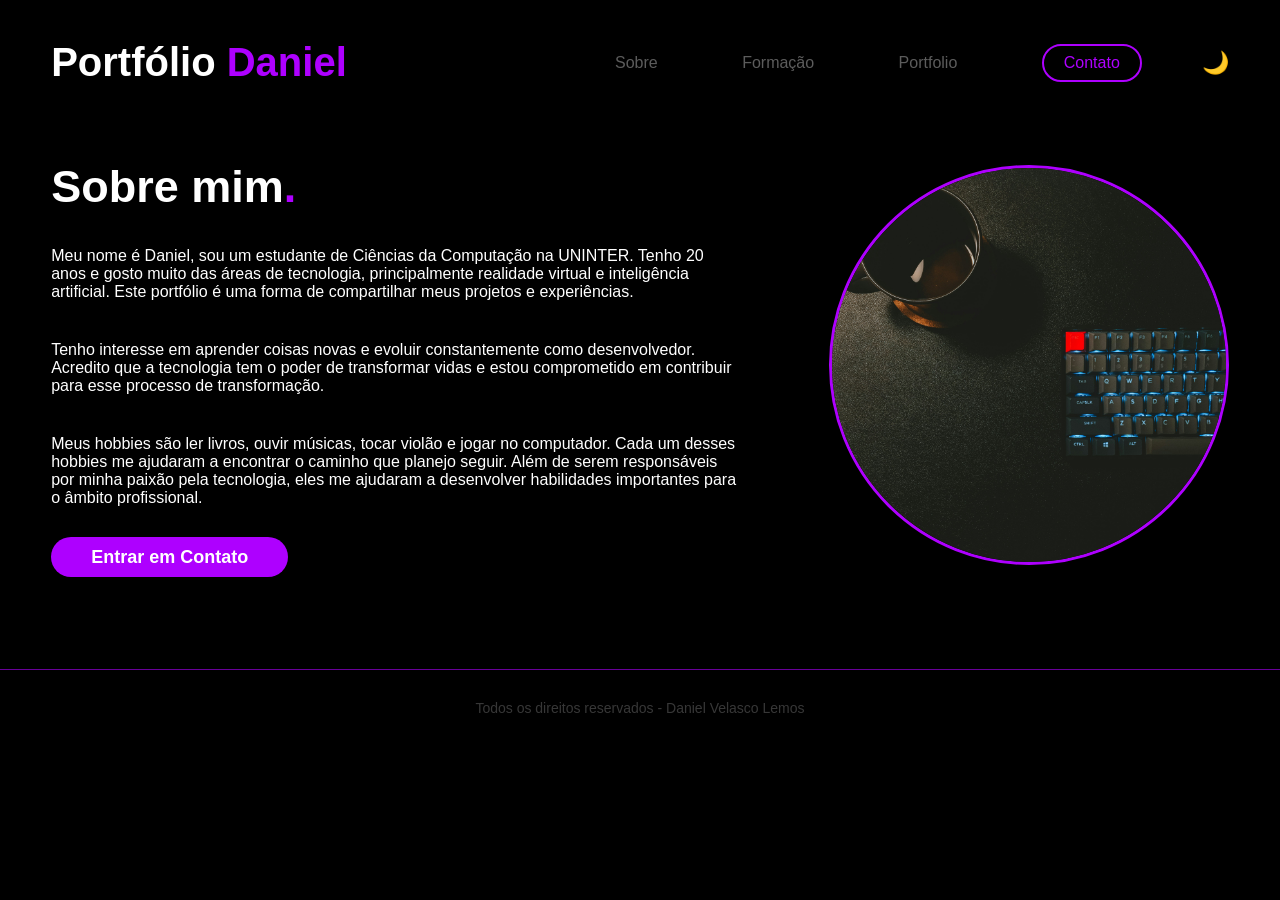
==== index.html @ f472d92f "Rename sobre.html to index.html" ====
<!DOCTYPE html>
<html lang="en">
<head>
    <meta charset="UTF-8">
    <meta name="viewport" content="width=device-width, initial-scale=1.0">
    <link rel="stylesheet" href="style.css">
    <title>Sobre Portfólio Daniel</title>
</head>
<body>
    <!-- Header do site, com o menu de navegação para as páginas "Sobre", "Formação", "Portfolio" e "Contato". -->
    <header>
        <div class="interface">
            <!-- Logo do site, com o nome "Portfolio Daniel". -->
            <div class="logo">
                <a href="sobre.html">
                    <h1><span class="white">Portfólio</span> Daniel</h1>
                </a>
            </div>
            <!-- Menu de navegação para as páginas "Sobre", "Formação", "Portfolio" e "Contato". -->
            <nav class="menu">
                <ul>
                    <li><a href="sobre.html">Sobre</a></li>
                    <li><a href="formacao.html">Formação</a></li>
                    <li><a href="portfolio.html">Portfolio</a></li>
                    <li><a href="contato.html"><span class="purple">Contato</span></a></li>
                </ul>
                <button id="tema" onclick="trocarTema()">🌙</button>
            </nav>
        </div>
    </header>

    <!-- Main do site, com a seção "Sobre mim", onde o usuário pode ler uma breve descrição sobre o autor do portfólio. -->
    <main>
        <section class="sobre">
            <div class="interface">
                <div class="flex">
                    <div class="txt1">
                        <!-- Título "Sobre mim", seguido de um parágrafo com uma breve descrição sobre o autor do portfólio. -->
                        <h2>Sobre mim<span class="purple">.</span></h2>
                        <p>Meu nome é Daniel, sou um estudante de Ciências da Computação na UNINTER. Tenho 20 anos e gosto muito das áreas de tecnologia, principalmente realidade virtual e inteligência artificial. Este portfólio é uma forma de compartilhar meus projetos e experiências.</p>
                        <p>Tenho interesse em aprender coisas novas e evoluir constantemente como desenvolvedor. Acredito que a tecnologia tem o poder de transformar vidas e estou comprometido em contribuir para esse processo de transformação.</p>
                        <p>Meus hobbies são ler livros, ouvir músicas, tocar violão e jogar no computador. Cada um desses hobbies me ajudaram a encontrar o caminho que planejo seguir. Além de serem responsáveis por minha paixão pela tecnologia, eles me ajudaram a desenvolver habilidades importantes para o âmbito profissional.</p>

                        <!-- Botão "Entrar em Contato", que leva o usuário para a página de contato. -->
                        <div class="btn">
                            <a href="contato.html">Entrar em Contato</a>
                        </div>
                    </div>

                    <div class="img">
                        <img src="imagens/nubelson-fernandes--Xqckh_XVU4-unsplash.jpg" alt="Foto de Perfil" class="foto-perfil">
                    </div>
                </div>
            </div>
        </section>
    </main>

    <footer>
        <p>Todos os direitos reservados - Daniel Velasco Lemos</p>
    </footer>

    <script src="script.js"></script>
</body>
</html>
---- style.css ----
/* Formatações Gerais */
* {
    margin: 0;
    padding: 0;
    box-sizing: border-box;
    font-family: 'Lucida Sans', 'Lucida Sans Regular', 'Lucida Grande', 'Lucida Sans Unicode', Geneva, Verdana, sans-serif;
}

body {
    background-color: var(--bg-color);
}

h1 {
    color: #ae00ff;
    font-size: 40px;
}

.interface {
    margin: 0 auto;
    max-width: 1280px;
}

.white {
    color: var(--text-color);
}

.purple {
    color: #ae00ff;
}

.btn a{
    padding: 10px 40px;
    font-size: 18px;
    color: #fff;
    background-color: #ae00ff;
    font-weight: 600;
    border: 0;
    border-radius: 30px;
    cursor: pointer;
    text-decoration: none;
}

.btn a:hover {
    transform: scale(1.05);
    box-shadow: 0 0 10px #ae00ff;
}

/* Variáveis de cores para o modo escuro e claro. */
:root {
    --bg-color: #000;
    --text-color: #fff;
    --nav-color: #5c5c5c;
    --card-color: #111;
    --text-secondary: #ccc;
}

:root.light {
    --bg-color: #ffffff;
    --text-color: #000;
    --nav-color: #333;
    --card-color: #e0e0e0;
    --text-secondary: #444;
}

#tema {
    background: none;
    border: none;
    font-size: 22px;
    cursor: pointer;
}

/* HEADER */

header {
    padding: 40px 4%;
}

header .interface {
    display: flex;
    justify-content: space-between;
    align-items: center;
}

.logo h1 {
    cursor: pointer;
    transition: opacity 0.3s ease;
}

.logo h1:hover {
    opacity: 0.8;
}

.logo a {
    text-decoration: none;
}

header a {
    color: var(--nav-color);
    text-decoration: none;
    display: inline-block;
}

header a:hover {
    color: #ae00ff;
    transform: scale(1.05);
}

header nav ul {
    list-style-type: none;
}

header nav ul li {
    display: inline-block;
    padding: 0 40px;
} 

header nav {
    display: flex;
    align-items: center;
    gap: 20px;
}

.menu ul li:last-child a {
    border: 2px solid #ae00ff;
    padding: 8px 20px;
    border-radius: 20px;
    transition: background-color 0.3s ease;
}

.menu ul li:last-child a:hover {
    background-color: #ae00ff;
    color: #fff !important;
}

.menu ul li:last-child a:hover span{
    color: #fff
}

/* Corpo da página sobre mim */

.sobre {
    padding: 40px 4%;
}

.sobre .flex {
    display: flex;
    align-items: center;
    justify-content: center;
    gap: 90px;
}

.sobre h2 {
    color: var(--text-color);
    font-size: 45px;
    line-height: 40px;
}

.sobre .txt1 p {
    color: var(--text-color);
    margin: 40px 0;
}

.foto-perfil {
    width: 400px;
    height: 400px;
    border-radius: 50%;
    object-fit: cover;
    border: 3px solid #ae00ff;
}

/* Corpo da página formações */

.formacao {
    padding: 40px 4%;
}

.formacao .flex {
    display: flex;
    align-items: center;
    justify-content: center;
    gap: 90px;
    margin-bottom: 40px;
}

.formacao h2 {
    color: var(--text-color);
    font-size: 35px;
    margin: 15px;
    margin-left: 0;
    margin-bottom: 60px;
}

.formacao h3 {
    color: #d477ff;
    font-size: 25px;
    line-height: 20px;
}

.formacao p {
    color: var(--text-color);
    margin: 20px 0;
}

.periodo {
    color: #ae00ff;
    font-size: 14px;
    margin: 0;
}

.local {
    color: #5c5c5c;
    font-size: 14px;
    margin: 8px 0 0;
}

.divisor {
    border: none;
    border-top: 1px solid #ae00ff;
    margin: 0 0 40px 0;
    opacity: 0.3;
}

.foto-formacao {
    width: 200px;
    height: 200px;
    border-radius: 50%;
    object-fit: cover;
    border: 3px solid #ae00ff;
}

.formacao .btn {
    margin-top: 60px;
}

/* Corpo da página portfolio */

.portfolio {
    padding: 40px 4%;
}

.portfolio h2 {
    color: var(--text-color);
    font-size: 35px;
    margin-bottom: 60px;
}

.projetos {
    display: flex;
    gap: 30px;
    flex-wrap: wrap;
    justify-content: center;
}

.card {
    background-color: var(--card-color);
    border: 1px solid #ae00ff;
    border-radius: 10px;
    width: 400px;
    overflow: hidden;
    transition: box-shadow 0.3s ease, transform 0.3s ease;
}

.card:hover {
    box-shadow: 0 0 20px #ae00ff;
    transform: translateY(-5px);
}

.card img {
    width: 100%;
    height: 220px;
    object-fit: cover;
}

.card-txt {
    padding: 25px;
}

.card h3 {
    color: #d477ff;
    margin-bottom: 10px;
    font-size: 22px;
}

.card p {
    color: var(--text-secondary);
    font-size: 14px;
    margin-bottom: 15px;
}

.tags span {
    display: inline-block;
    background-color: #ae00ff;
    color: #fff;
    padding: 4px 12px;
    border-radius: 20px;
    font-size: 13px;
    margin: 3px 3px 0 0;
}

.link-projeto {
    display: inline-block;
    margin-top: 15px;
    color: #ae00ff;
    text-decoration: none;
    font-weight: 600;
    font-size: 16px;
}

.link-projeto:hover {
    text-decoration: underline;
}

.portfolio .btn {
    margin-top: 60px;
}

/* Corpo da página contato */

.contato {
    padding: 80px 4%;
}

.contato .interface {
    display: flex;
    justify-content: space-between;
    align-items: flex-start;
    gap: 80px;
}

.contato h2 {
    color: var(--text-color);
    font-size: 35px;
    margin-bottom: 30px;
}

.contato .txt-contato p {
    color: var(--text-color);
    font-size: 20px;
    margin-bottom: 16px;
}

.contato form {
    width: 50%;
}

.contato form input, .contato form textarea {
    width: 100%;
    padding: 16px 10px;
    background: transparent;
    border: 2px solid #ae00ff;
    outline: none;
    color: var(--text-color);
    font-size: 20px;
    border-radius: 8px;
    margin-bottom: 8px;
}

.contato form textarea {
    resize: none;
    height: 150px;
}

.contato form .btn-enviar input {
    border-color: #ae00ff;
    transition: .5s;
    cursor: pointer;
    font-weight: 600;
    font-size: 20px;
}

.contato form .btn-enviar input:hover {
    background-color: #ae00ff;
    color: var(--text-color);
}

.mensagem-sucesso {
    display: none;
    margin-top: 20px;
    padding: 15px 25px;
    background-color: var(--card-color);
    border: 1px solid #ae00ff;
    border-radius: 10px;
    color: #ae00ff;
    font-weight: 600;
    font-size: 16px;
}

.mensagem-erro {
    display: none;
    margin-top: 20px;
    padding: 15px 25px;
    background-color: var(--card-color);
    border: 1px solid red;
    border-radius: 10px;
    color: red;
    font-weight: 600;
    font-size: 16px;
}

/* Rodapé do site */

footer {
    text-align: center;
    padding: 30px;
    color: #5c5c5c;
    font-size: 14px;
    margin-top: 60px;
    border-top: 1px solid #ae00ff;
    opacity: 0.6;
}

@media (max-width: 768px) {

    /* HEADER */
    header {
        padding: 20px 4%;
    }

    header .interface {
        flex-direction: column;
        gap: 20px;
        align-items: flex-start;
    }

    header nav {
        flex-direction: column;
        align-items: flex-start;
        gap: 10px;
    }

    header nav ul {
        display: flex;
        flex-wrap: wrap;
        gap: 10px;
    }

    header nav ul li {
        padding: 0 5px;
    }

    header nav ul li a {
        font-size: 13px;
    }

    .menu ul li:last-child a {
        padding: 6px 12px;
    }

    /* SOBRE */
    .sobre .flex {
        flex-direction: column;
        gap: 40px;
    }

    .sobre h2 {
        font-size: 32px;
    }

    .foto-perfil {
        width: 250px;
        height: 250px;
    }

    /* FORMAÇÃO */
    .formacao .flex {
        flex-direction: column;
        gap: 20px;
        text-align: center;
    }

    .formacao h2 {
        font-size: 28px;
    }

    .foto-formacao {
        width: 150px;
        height: 150px;
    }

    /* PORTFOLIO */
    .portfolio h2 {
        font-size: 28px;
    }

    .card {
        width: 100%;
    }

    /* CONTATO */
    .contato .interface {
        flex-direction: column;
        gap: 40px;
    }

    .contato form {
        width: 100%;
    }

    .contato h2 {
        font-size: 28px;
    }

    /* GERAL */
    h1 {
        font-size: 28px;
    }

    footer {
        margin-top: 30px;
    }
}
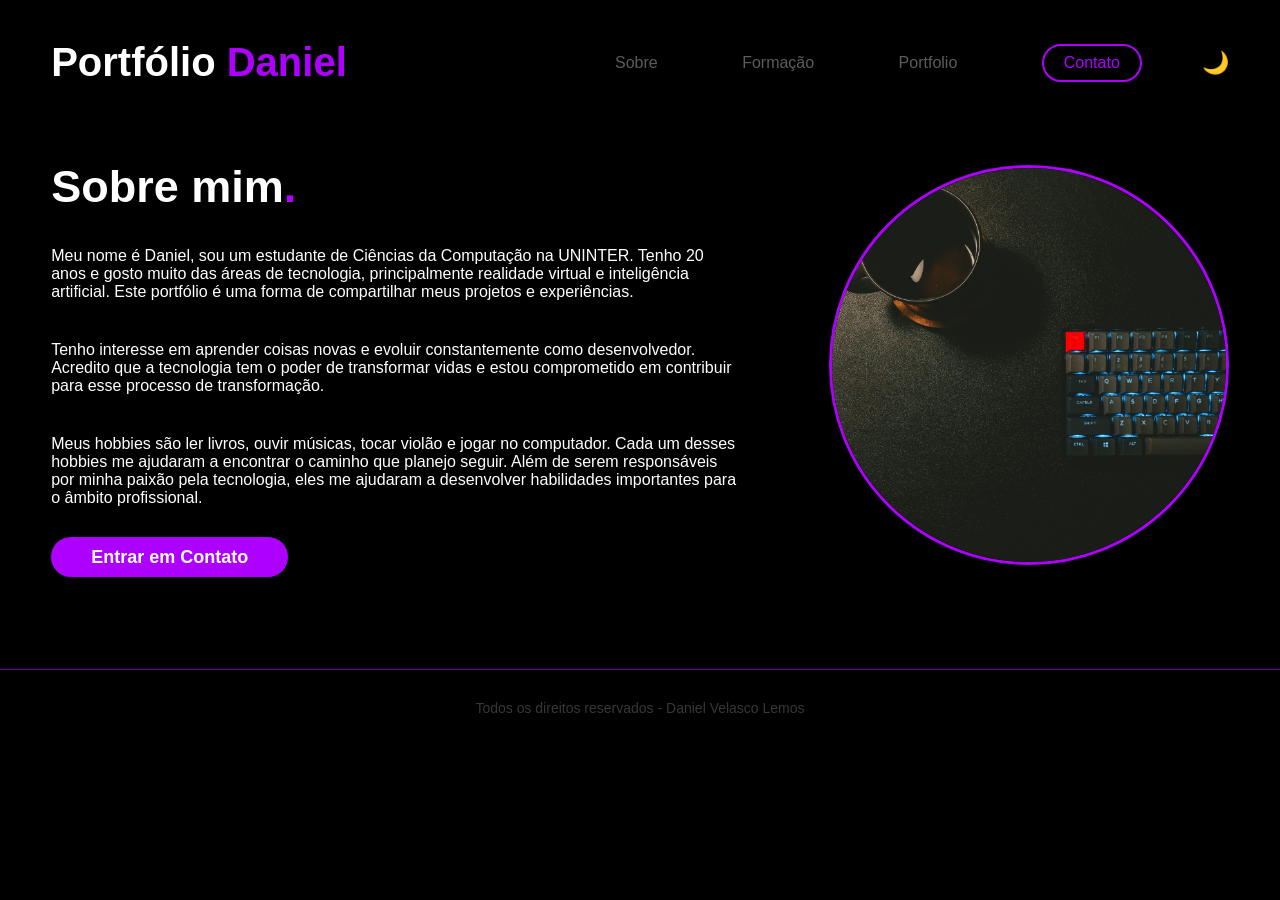
==== commit 4d9d4e3f: "Fix HTML encoding issues in index.html" ====
--- a/index.html
+++ b/index.html
@@ -12,14 +12,14 @@
         <div class="interface">
             <!-- Logo do site, com o nome "Portfolio Daniel". -->
             <div class="logo">
-                <a href="sobre.html">
+                <a href="index.html">
                     <h1><span class="white">Portfólio</span> Daniel</h1>
                 </a>
             </div>
             <!-- Menu de navegação para as páginas "Sobre", "Formação", "Portfolio" e "Contato". -->
             <nav class="menu">
                 <ul>
-                    <li><a href="sobre.html">Sobre</a></li>
+                    <li><a href="index.html">Sobre</a></li>
                     <li><a href="formacao.html">Formação</a></li>
                     <li><a href="portfolio.html">Portfolio</a></li>
                     <li><a href="contato.html"><span class="purple">Contato</span></a></li>
